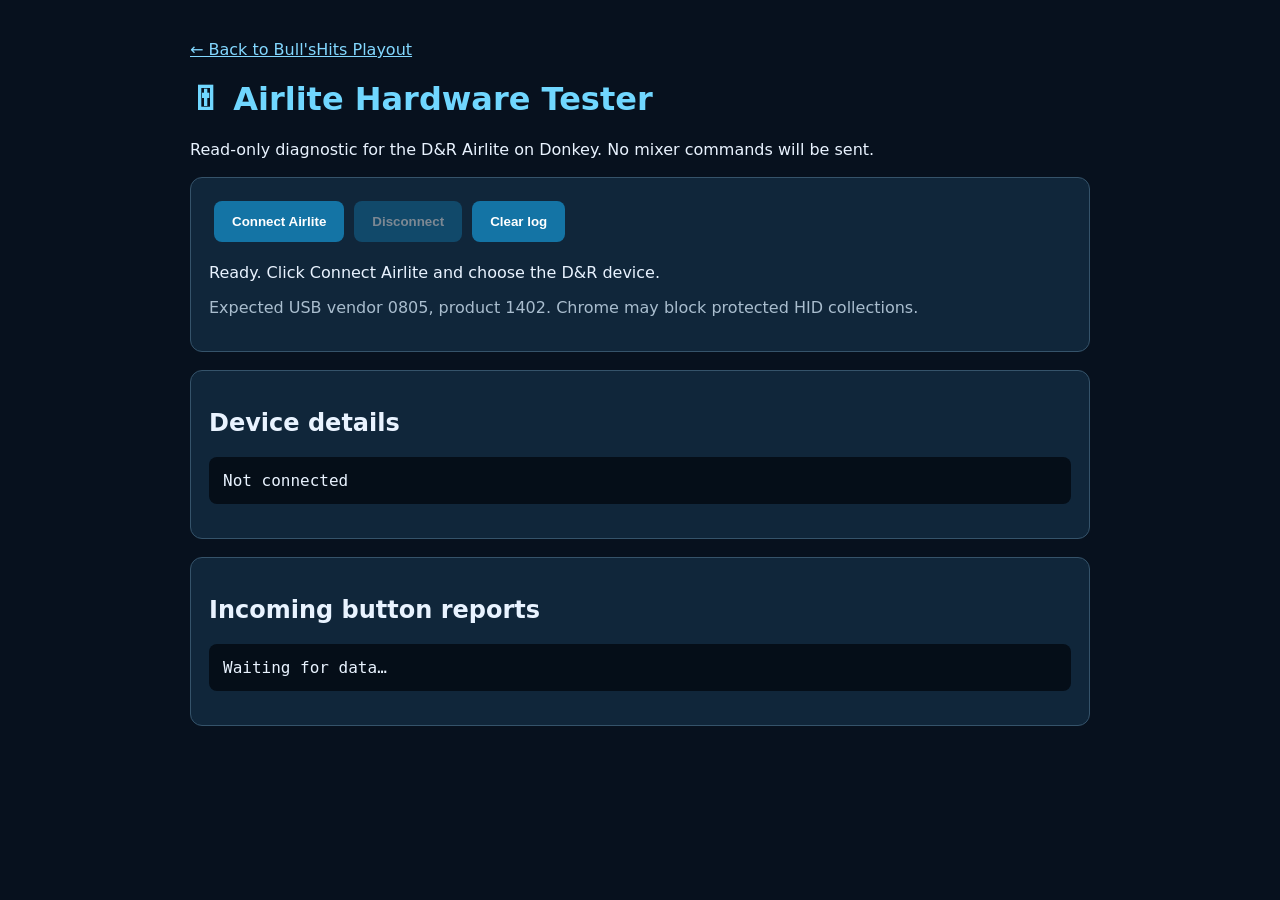
==== airlite-test.html @ 6b5712f1 "Add read-only Airlite WebHID diagnostic page" ====
<!doctype html>
<html lang="en"><head><meta charset="utf-8"><meta name="viewport" content="width=device-width,initial-scale=1"><title>Airlite Hardware Tester</title>
<style>body{background:#07111e;color:#e9f3ff;font:16px system-ui;margin:0;padding:24px}main{max-width:900px;margin:auto}h1{color:#70d7ff}button{background:#1474a5;color:white;border:0;border-radius:8px;padding:13px 18px;font-weight:bold;cursor:pointer;margin:5px}button:disabled{opacity:.45}section{background:#10263a;border:1px solid #35536a;border-radius:12px;padding:18px;margin:18px 0}pre{white-space:pre-wrap;overflow-wrap:anywhere;max-height:400px;overflow:auto;background:#050e18;padding:14px;border-radius:8px}.muted{color:#a9bdce}a{color:#83d8ff}</style></head><body><main><p><a href="./">← Back to Bull'sHits Playout</a></p><h1>🎚 Airlite Hardware Tester</h1><p>Read-only diagnostic for the D&amp;R Airlite on Donkey. No mixer commands will be sent.</p><section><button id="connect">Connect Airlite</button><button id="disconnect" disabled>Disconnect</button><button id="clear">Clear log</button><p id="status">Ready. Click Connect Airlite and choose the D&amp;R device.</p><p class="muted">Expected USB vendor 0805, product 1402. Chrome may block protected HID collections.</p></section><section><h2>Device details</h2><pre id="details">Not connected</pre></section><section><h2>Incoming button reports</h2><pre id="log">Waiting for data…</pre></section></main>
<script>
const vendorId=0x0805,productId=0x1402;
const $=id=>document.getElementById(id);
let device=null,lines=[];
const hex=bytes=>Array.from(bytes,b=>b.toString(16).padStart(2,'0')).join(' ');
function write(s){lines.unshift(new Date().toLocaleTimeString()+'  '+s);lines=lines.slice(0,150);$('log').textContent=lines.join('\n')}
function status(s){$('status').textContent=s}
function state(){ $('disconnect').disabled=!device?.opened }
function report(e){const bytes=new Uint8Array(e.data.buffer,e.data.byteOffset,e.data.byteLength);write('Report '+e.reportId+' | '+hex(bytes))}
function closeEvent(e){if(device&&e.device===device){write('Device disconnected');device=null;status('Disconnected');state()}}
if(!('hid' in navigator))status('WebHID unavailable in this browser or context.');
else navigator.hid.addEventListener('disconnect',closeEvent);
$('connect').onclick=async()=>{
if(!navigator.hid){status('WebHID unavailable. Use recent Chrome on HTTPS.');return}
try{
const choices=await navigator.hid.requestDevice({filters:[{vendorId,productId}]});
if(!choices.length){status('No device selected.');return}
if(device?.opened){device.removeEventListener('inputreport',report);await device.close()}
device=choices[0];await device.open();device.addEventListener('inputreport',report);
const collections=device.collections.map(c=>({usagePage:'0x'+c.usagePage.toString(16),usage:'0x'+c.usage.toString(16),inputReports:c.inputReports.map(r=>r.reportId),outputReports:c.outputReports.map(r=>r.reportId)}));
$('details').textContent=JSON.stringify({productName:device.productName,vendorId:'0x'+device.vendorId.toString(16),productId:'0x'+device.productId.toString(16),collections},null,2);
status('Connected. Press one Airlite button and watch the report log.');write('Connected '+device.productName);state();
}catch(err){status('Connection failed: '+err.name+' — '+err.message);write('ERROR '+err.name+': '+err.message);state()}
};
$('disconnect').onclick=async()=>{if(device){device.removeEventListener('inputreport',report);if(device.opened)await device.close();device=null}status('Disconnected');state()};
$('clear').onclick=()=>{lines=[];$('log').textContent='Waiting for data…'};
</script></body></html>
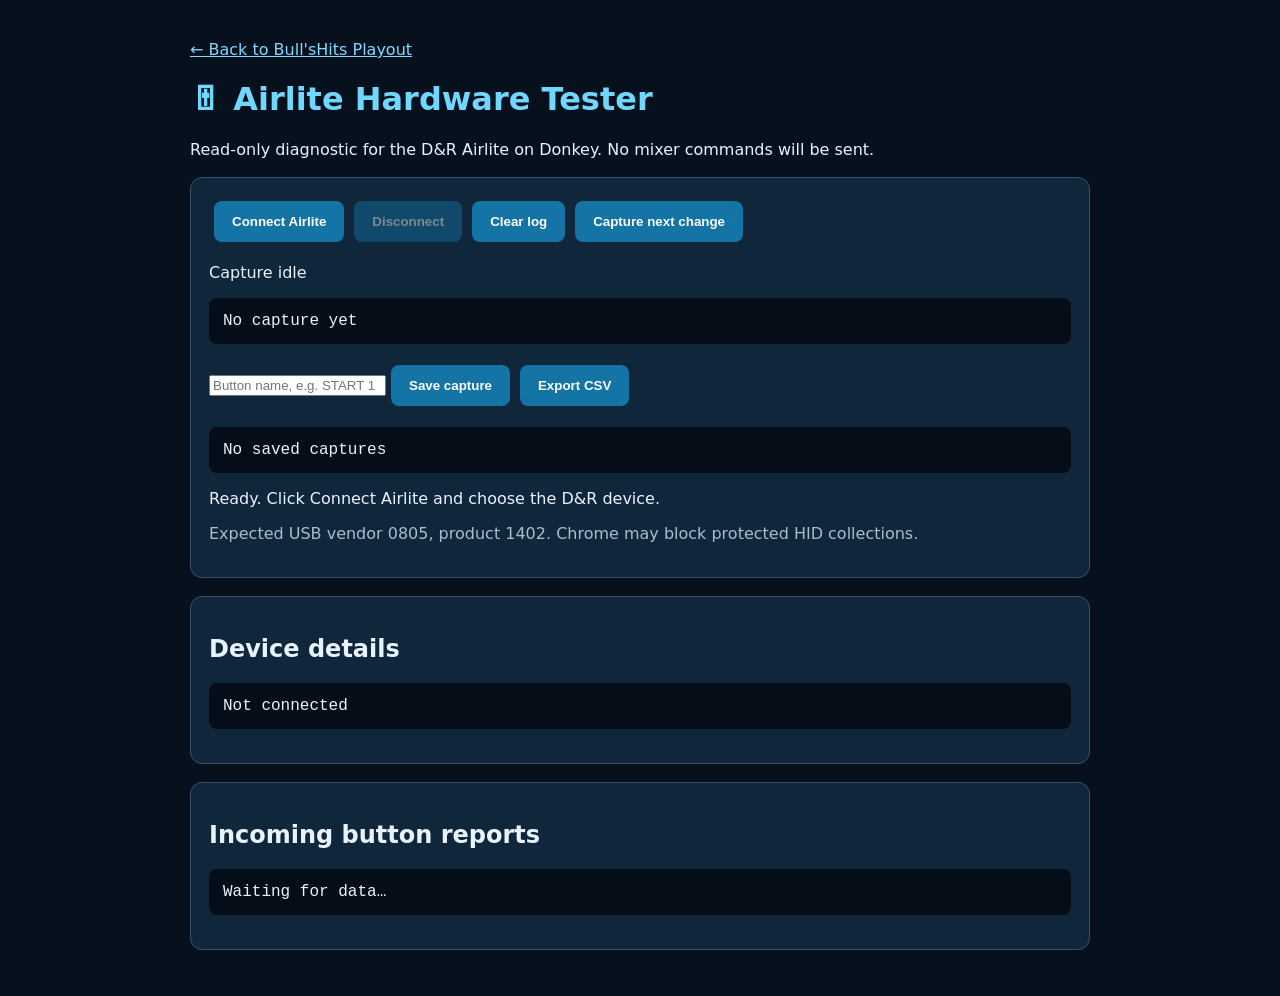
==== commit 7e0f4300: "Improve Airlite tester with one-button capture and CSV export" ====
--- a/airlite-test.html
+++ b/airlite-test.html
@@ -1,15 +1,25 @@
 <!doctype html>
 <html lang="en"><head><meta charset="utf-8"><meta name="viewport" content="width=device-width,initial-scale=1"><title>Airlite Hardware Tester</title>
-<style>body{background:#07111e;color:#e9f3ff;font:16px system-ui;margin:0;padding:24px}main{max-width:900px;margin:auto}h1{color:#70d7ff}button{background:#1474a5;color:white;border:0;border-radius:8px;padding:13px 18px;font-weight:bold;cursor:pointer;margin:5px}button:disabled{opacity:.45}section{background:#10263a;border:1px solid #35536a;border-radius:12px;padding:18px;margin:18px 0}pre{white-space:pre-wrap;overflow-wrap:anywhere;max-height:400px;overflow:auto;background:#050e18;padding:14px;border-radius:8px}.muted{color:#a9bdce}a{color:#83d8ff}</style></head><body><main><p><a href="./">← Back to Bull'sHits Playout</a></p><h1>🎚 Airlite Hardware Tester</h1><p>Read-only diagnostic for the D&amp;R Airlite on Donkey. No mixer commands will be sent.</p><section><button id="connect">Connect Airlite</button><button id="disconnect" disabled>Disconnect</button><button id="clear">Clear log</button><p id="status">Ready. Click Connect Airlite and choose the D&amp;R device.</p><p class="muted">Expected USB vendor 0805, product 1402. Chrome may block protected HID collections.</p></section><section><h2>Device details</h2><pre id="details">Not connected</pre></section><section><h2>Incoming button reports</h2><pre id="log">Waiting for data…</pre></section></main>
+<style>body{background:#07111e;color:#e9f3ff;font:16px system-ui;margin:0;padding:24px}main{max-width:900px;margin:auto}h1{color:#70d7ff}button{background:#1474a5;color:white;border:0;border-radius:8px;padding:13px 18px;font-weight:bold;cursor:pointer;margin:5px}button:disabled{opacity:.45}section{background:#10263a;border:1px solid #35536a;border-radius:12px;padding:18px;margin:18px 0}pre{white-space:pre-wrap;overflow-wrap:anywhere;max-height:400px;overflow:auto;background:#050e18;padding:14px;border-radius:8px}.muted{color:#a9bdce}a{color:#83d8ff}</style></head><body><main><p><a href="./">← Back to Bull'sHits Playout</a></p><h1>🎚 Airlite Hardware Tester</h1><p>Read-only diagnostic for the D&amp;R Airlite on Donkey. No mixer commands will be sent.</p><section><button id="connect">Connect Airlite</button><button id="disconnect" disabled>Disconnect</button><button id="clear">Clear log</button><button id="capture">Capture next change</button><p id="captureStatus">Capture idle</p><pre id="diff">No capture yet</pre><input id="label" placeholder="Button name, e.g. START 1"><button id="save">Save capture</button><button id="export">Export CSV</button><pre id="saved">No saved captures</pre><p id="status">Ready. Click Connect Airlite and choose the D&amp;R device.</p><p class="muted">Expected USB vendor 0805, product 1402. Chrome may block protected HID collections.</p></section><section><h2>Device details</h2><pre id="details">Not connected</pre></section><section><h2>Incoming button reports</h2><pre id="log">Waiting for data…</pre></section></main>
 <script>
 const vendorId=0x0805,productId=0x1402;
 const $=id=>document.getElementById(id);
-let device=null,lines=[];
+let device=null,lines=[],previous=new Map(),armed=false,last=null,saved=[];
 const hex=bytes=>Array.from(bytes,b=>b.toString(16).padStart(2,'0')).join(' ');
 function write(s){lines.unshift(new Date().toLocaleTimeString()+'  '+s);lines=lines.slice(0,150);$('log').textContent=lines.join('\n')}
 function status(s){$('status').textContent=s}
 function state(){ $('disconnect').disabled=!device?.opened }
-function report(e){const bytes=new Uint8Array(e.data.buffer,e.data.byteOffset,e.data.byteLength);write('Report '+e.reportId+' | '+hex(bytes))}
+function report(e){
+const b=Array.from(new Uint8Array(e.data.buffer,e.data.byteOffset,e.data.byteLength));
+const old=previous.get(e.reportId);previous.set(e.reportId,b);
+if(!armed||!old||old.length!==b.length)return;
+const changes=b.map((v,i)=>({byte:i+1,from:old[i],to:v})).filter(x=>x.from!==x.to);
+if(!changes.length)return;
+armed=false;last={time:new Date().toISOString(),report:e.reportId,changes,before:hex(old),after:hex(b)};
+$('diff').textContent='Report '+e.reportId+'\n'+changes.map(x=>'Byte '+x.byte+': '+x.from+' -> '+x.to).join('\n')+'\nBefore: '+last.before+'\nAfter: '+last.after;
+$('captureStatus').textContent='Captured! Label it and save, or capture another button.';
+write('Captured report '+e.reportId+': '+changes.map(x=>x.byte+' '+x.from+'->'+x.to).join(', '));
+}
 function closeEvent(e){if(device&&e.device===device){write('Device disconnected');device=null;status('Disconnected');state()}}
 if(!('hid' in navigator))status('WebHID unavailable in this browser or context.');
 else navigator.hid.addEventListener('disconnect',closeEvent);
@@ -27,4 +37,7 @@
 };
 $('disconnect').onclick=async()=>{if(device){device.removeEventListener('inputreport',report);if(device.opened)await device.close();device=null}status('Disconnected');state()};
 $('clear').onclick=()=>{lines=[];$('log').textContent='Waiting for data…'};
+$('capture').onclick=()=>{if(!device?.opened){status('Connect first');return}armed=true;$('captureStatus').textContent='ARMED: press ONE Airlite button';};
+$('save').onclick=()=>{if(!last)return;saved.push({...last,label:$('label').value||'Unlabelled'});$('saved').textContent=saved.map((s,i)=>(i+1)+'. '+s.label+' — report '+s.report+' — '+s.changes.map(x=>'byte '+x.byte+': '+x.from+' -> '+x.to).join(', ')).join('\n');};
+$('export').onclick=()=>{if(!saved.length)return;const q=s=>'"'+String(s).replaceAll('"','""')+'"';const rows=[['time','label','report','changes','before','after'],...saved.map(s=>[s.time,s.label,s.report,JSON.stringify(s.changes),s.before,s.after])];const blob=new Blob([rows.map(r=>r.map(q).join(',')).join('\r\n')],{type:'text/csv'});const u=URL.createObjectURL(blob),a=document.createElement('a');a.href=u;a.download='airlite-captures.csv';a.click();setTimeout(()=>URL.revokeObjectURL(u),1000);};
 </script></body></html>
